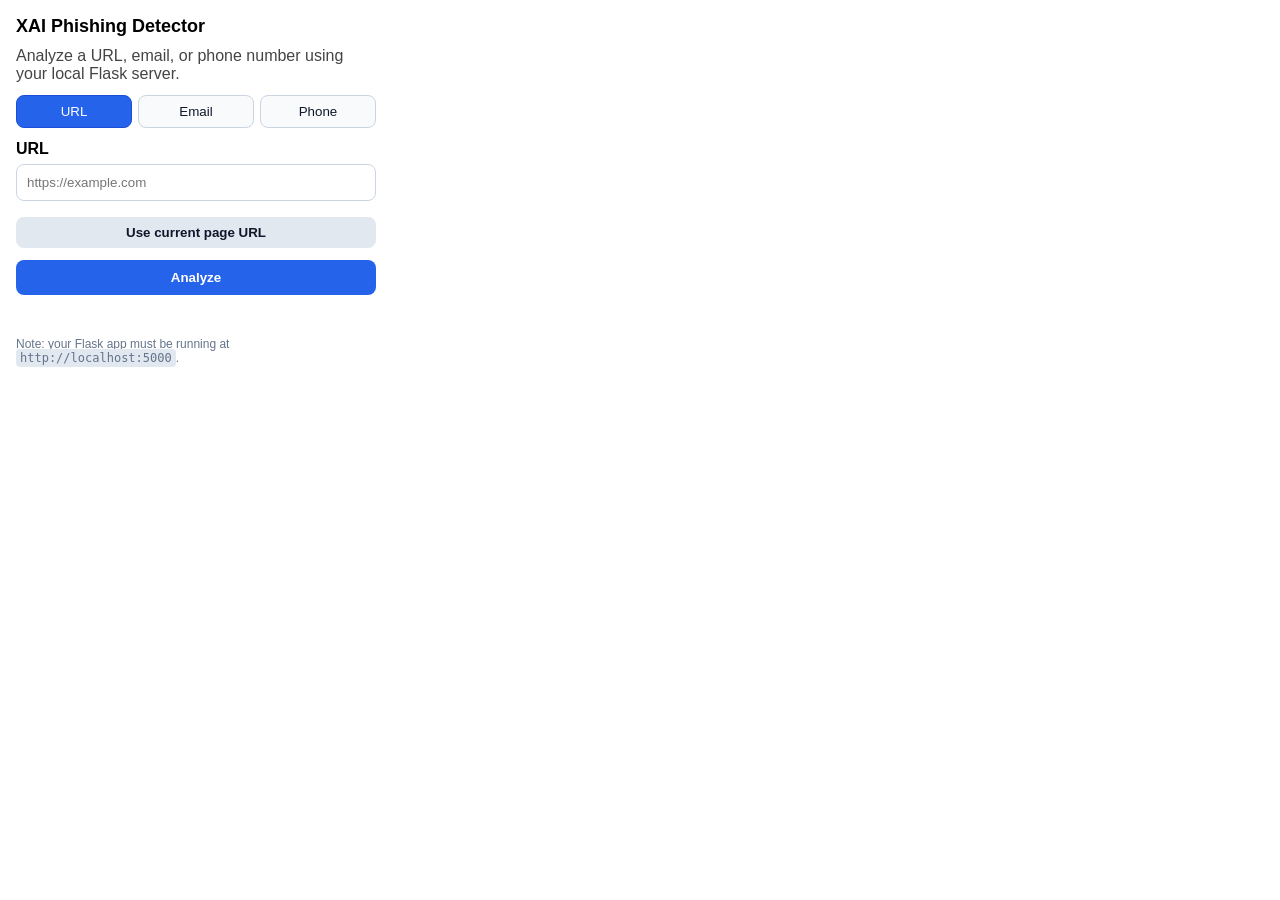
==== extension/popup.html @ 70567c49 "first commit" ====
<!DOCTYPE html>
<html lang="en">
<head>
  <meta charset="UTF-8" />
  <meta name="viewport" content="width=device-width, initial-scale=1.0" />
  <title>XAI Phishing Detector</title>
  <link rel="stylesheet" href="styles.css" />
</head>
<body>
  <div class="container">
    <h1>XAI Phishing Detector</h1>
    <p>Analyze a URL, email, or phone number using your local Flask server.</p>

    <div class="selectors">
      <button class="mode-btn active" data-mode="url">URL</button>
      <button class="mode-btn" data-mode="email">Email</button>
      <button class="mode-btn" data-mode="phone">Phone</button>
    </div>

    <form id="analyze-form">
      <div class="panel" id="url-panel">
        <label for="url-input">URL</label>
        <input id="url-input" name="url" placeholder="https://example.com" />
        <button type="button" id="fill-url-btn" class="small-btn">Use current page URL</button>
      </div>

      <div class="panel hidden" id="email-panel">
        <label for="email-sender">Sender</label>
        <input id="email-sender" name="sender" placeholder="security@example.com" />

        <label for="email-subject">Subject</label>
        <input id="email-subject" name="subject" placeholder="Urgent: Verify your account" />

        <label for="email-body">Body</label>
        <textarea id="email-body" name="body" rows="5" placeholder="Paste the email content here..."></textarea>
      </div>

      <div class="panel hidden" id="phone-panel">
        <label for="phone-input">Phone number</label>
        <input id="phone-input" name="phone" placeholder="+1 800 123 4567" />
      </div>

      <button type="submit" id="submit-btn">Analyze</button>
    </form>

    <div id="message" class="message"></div>
    <div id="result" class="result hidden"></div>
    <p class="note">Note: your Flask app must be running at <code>http://localhost:5000</code>.</p>
  </div>
  <script src="popup.js"></script>
</body>
</html>
---- extension/styles.css ----
:root {
  color-scheme: light;
  font-family: Arial, sans-serif;
}
body {
  margin: 0;
  min-width: 320px;
}
.container {
  padding: 16px;
  width: 360px;
}
h1 {
  font-size: 18px;
  margin: 0 0 10px;
}
p {
  color: #444;
  margin: 0 0 12px;
}
.selectors {
  display: flex;
  gap: 6px;
  margin-bottom: 12px;
}
.mode-btn {
  flex: 1;
  border: 1px solid #cbd5e1;
  border-radius: 8px;
  background: #f8fafc;
  color: #0f172a;
  padding: 8px 10px;
  cursor: pointer;
}
.mode-btn.active {
  background: #2563eb;
  color: white;
  border-color: #1d4ed8;
}
.panel {
  margin-bottom: 12px;
}
.hidden {
  display: none;
}
label {
  display: block;
  margin-bottom: 6px;
  font-weight: 600;
}
input,
textarea {
  width: 100%;
  padding: 10px;
  border: 1px solid #cbd5e1;
  border-radius: 8px;
  box-sizing: border-box;
  margin-bottom: 10px;
}
button[type="submit"] {
  width: 100%;
  padding: 10px;
  border: none;
  border-radius: 8px;
  background: #2563eb;
  color: white;
  font-weight: 700;
  cursor: pointer;
}
button[type="submit"]:hover,
.small-btn:hover {
  background: #1d4ed8;
}
.small-btn {
  width: 100%;
  margin-top: 6px;
  padding: 8px;
  border: none;
  border-radius: 8px;
  background: #e2e8f0;
  color: #0f172a;
  font-weight: 600;
  cursor: pointer;
}
.result {
  white-space: normal;
  background: #f8fafc;
  border: 1px solid #cbd5e1;
  border-radius: 8px;
  padding: 10px;
  margin-top: 10px;
  max-height: 360px;
  overflow: auto;
}
.result.hidden {
  display: none;
}
.result h2 {
  margin: 0 0 8px;
  font-size: 16px;
}
.result p,
.result li {
  margin: 4px 0;
  line-height: 1.4;
}
.result .field {
  display: flex;
  justify-content: space-between;
  gap: 8px;
}
.result .field strong {
  color: #0f172a;
}
.result ul {
  padding-left: 18px;
  margin: 6px 0;
}
.result .section {
  margin-bottom: 10px;
}
.message {
  margin-top: 10px;
  min-height: 22px;
  color: #dc2626;
}
.result {
  white-space: pre-wrap;
  background: #f8fafc;
  border: 1px solid #cbd5e1;
  border-radius: 8px;
  padding: 10px;
  margin-top: 10px;
  max-height: 260px;
  overflow: auto;
}
.note {
  margin-top: 10px;
  font-size: 12px;
  color: #64748b;
}
code {
  background: #e2e8f0;
  padding: 2px 4px;
  border-radius: 4px;
}
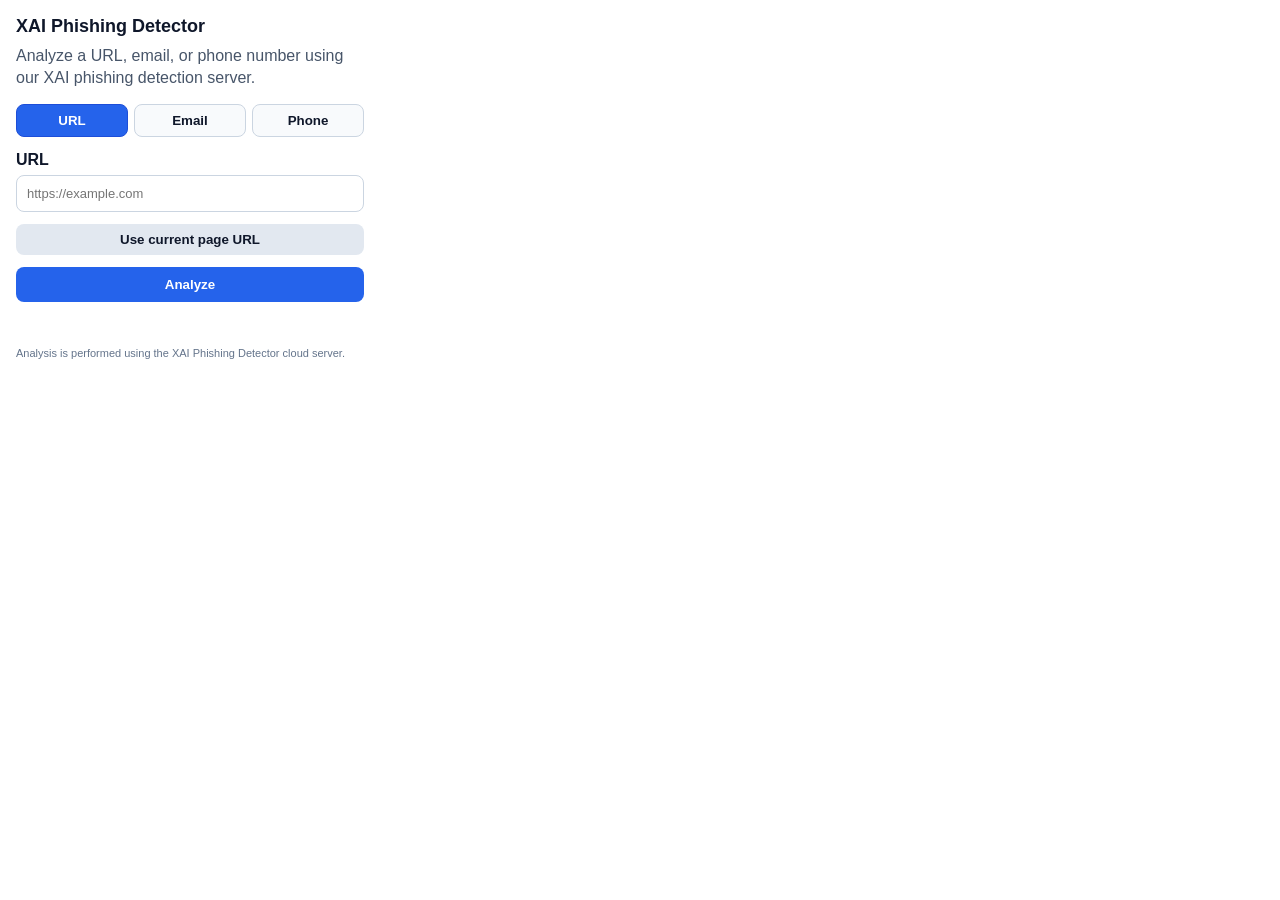
==== commit 0d3559c1: "Alignment changes" ====
--- a/extension/popup.html
+++ b/extension/popup.html
@@ -6,47 +6,173 @@
   <title>XAI Phishing Detector</title>
   <link rel="stylesheet" href="styles.css" />
 </head>
+
 <body>
+
   <div class="container">
+
     <h1>XAI Phishing Detector</h1>
-    <p>Analyze a URL, email, or phone number using your local Flask server.</p>
+
+    <p class="description">
+      Analyze a URL, email, or phone number using our
+      XAI phishing detection server.
+    </p>
+
+
+    <!-- ======================================================
+         ANALYSIS MODE SELECTOR
+    ======================================================= -->
 
     <div class="selectors">
-      <button class="mode-btn active" data-mode="url">URL</button>
-      <button class="mode-btn" data-mode="email">Email</button>
-      <button class="mode-btn" data-mode="phone">Phone</button>
+
+      <button
+        class="mode-btn active"
+        data-mode="url"
+        type="button">
+        URL
+      </button>
+
+      <button
+        class="mode-btn"
+        data-mode="email"
+        type="button">
+        Email
+      </button>
+
+      <button
+        class="mode-btn"
+        data-mode="phone"
+        type="button">
+        Phone
+      </button>
+
     </div>
 
+
+    <!-- ======================================================
+         ANALYSIS FORM
+    ======================================================= -->
+
     <form id="analyze-form">
+
+
+      <!-- ================= URL PANEL ================= -->
+
       <div class="panel" id="url-panel">
-        <label for="url-input">URL</label>
-        <input id="url-input" name="url" placeholder="https://example.com" />
-        <button type="button" id="fill-url-btn" class="small-btn">Use current page URL</button>
+
+        <label for="url-input">
+          URL
+        </label>
+
+        <input
+          id="url-input"
+          name="url"
+          type="text"
+          placeholder="https://example.com"
+          autocomplete="off"
+        />
+
+        <button
+          type="button"
+          id="fill-url-btn"
+          class="small-btn">
+          Use current page URL
+        </button>
+
       </div>
 
-      <div class="panel hidden" id="email-panel">
-        <label for="email-sender">Sender</label>
-        <input id="email-sender" name="sender" placeholder="security@example.com" />
 
-        <label for="email-subject">Subject</label>
-        <input id="email-subject" name="subject" placeholder="Urgent: Verify your account" />
+      <!-- ================= EMAIL PANEL ================= -->
 
-        <label for="email-body">Body</label>
-        <textarea id="email-body" name="body" rows="5" placeholder="Paste the email content here..."></textarea>
+      <div
+        class="panel hidden"
+        id="email-panel">
+
+        <label for="email-sender">
+          Sender Email
+        </label>
+
+        <input
+          id="email-sender"
+          name="sender"
+          type="email"
+          placeholder="security@example.com"
+          autocomplete="off"
+        />
+
+        <p class="note">
+          This mode analyzes only the sender email address.
+          No subject or email body is required.
+        </p>
+
       </div>
 
-      <div class="panel hidden" id="phone-panel">
-        <label for="phone-input">Phone number</label>
-        <input id="phone-input" name="phone" placeholder="+1 800 123 4567" />
+
+      <!-- ================= PHONE PANEL ================= -->
+
+      <div
+        class="panel hidden"
+        id="phone-panel">
+
+        <label for="phone-input">
+          Phone Number
+        </label>
+
+        <input
+          id="phone-input"
+          name="phone"
+          type="text"
+          placeholder="+1 800 123 4567"
+          autocomplete="off"
+        />
+
       </div>
 
-      <button type="submit" id="submit-btn">Analyze</button>
+
+      <!-- ================= SUBMIT ================= -->
+
+      <button
+        type="submit"
+        id="submit-btn">
+        Analyze
+      </button>
+
     </form>
 
-    <div id="message" class="message"></div>
-    <div id="result" class="result hidden"></div>
-    <p class="note">Note: your Flask app must be running at <code>http://localhost:5000</code>.</p>
+
+    <!-- ======================================================
+         STATUS MESSAGE
+    ======================================================= -->
+
+    <div
+      id="message"
+      class="message">
+    </div>
+
+
+    <!-- ======================================================
+         RESULT
+    ======================================================= -->
+
+    <div
+      id="result"
+      class="result hidden">
+    </div>
+
+
+    <!-- ======================================================
+         FOOTER NOTE
+    ======================================================= -->
+
+    <p class="note footer-note">
+      Analysis is performed using the XAI Phishing Detector
+      cloud server.
+    </p>
+
   </div>
+
+
   <script src="popup.js"></script>
+
 </body>
-</html>
+</html>
--- a/extension/styles.css
+++ b/extension/styles.css
@@ -1,146 +1,613 @@
+
 :root {
   color-scheme: light;
   font-family: Arial, sans-serif;
 }
+
+* {
+  box-sizing: border-box;
+}
+
 body {
   margin: 0;
   min-width: 320px;
-}
+  background: #ffffff;
+  color: #0f172a;
+}
+
+
+/* ============================================================
+   MAIN CONTAINER
+============================================================ */
+
 .container {
+  width: 380px;
+  max-width: 100%;
   padding: 16px;
-  width: 360px;
-}
+}
+
+
+/* ============================================================
+   HEADER
+============================================================ */
+
 h1 {
   font-size: 18px;
-  margin: 0 0 10px;
-}
-p {
-  color: #444;
-  margin: 0 0 12px;
-}
+  margin: 0 0 8px;
+  color: #0f172a;
+}
+
+.description {
+  color: #475569;
+  margin: 0 0 14px;
+  line-height: 1.4;
+}
+
+
+/* ============================================================
+   MODE SELECTOR
+============================================================ */
+
 .selectors {
   display: flex;
   gap: 6px;
-  margin-bottom: 12px;
-}
+  margin-bottom: 14px;
+}
+
 .mode-btn {
   flex: 1;
+
   border: 1px solid #cbd5e1;
   border-radius: 8px;
+
   background: #f8fafc;
   color: #0f172a;
+
   padding: 8px 10px;
+
   cursor: pointer;
-}
+
+  font-weight: 600;
+
+  transition:
+    background 0.15s ease,
+    border-color 0.15s ease;
+}
+
+.mode-btn:hover {
+  background: #e2e8f0;
+}
+
 .mode-btn.active {
   background: #2563eb;
   color: white;
   border-color: #1d4ed8;
 }
+
+
+/* ============================================================
+   PANELS
+============================================================ */
+
 .panel {
   margin-bottom: 12px;
 }
+
 .hidden {
-  display: none;
-}
+  display: none !important;
+}
+
+
+/* ============================================================
+   LABELS
+============================================================ */
+
 label {
   display: block;
+
   margin-bottom: 6px;
+
   font-weight: 600;
-}
+
+  color: #0f172a;
+}
+
+
+/* ============================================================
+   INPUTS
+============================================================ */
+
 input,
 textarea {
   width: 100%;
+
   padding: 10px;
+
   border: 1px solid #cbd5e1;
   border-radius: 8px;
-  box-sizing: border-box;
-  margin-bottom: 10px;
-}
+
+  background: white;
+
+  color: #0f172a;
+
+  font-size: 13px;
+
+  outline: none;
+}
+
+input:focus,
+textarea:focus {
+  border-color: #2563eb;
+  box-shadow:
+    0 0 0 2px rgba(37, 99, 235, 0.12);
+}
+
+input {
+  margin-bottom: 8px;
+}
+
+
+/* ============================================================
+   SUBMIT BUTTON
+============================================================ */
+
 button[type="submit"] {
   width: 100%;
+
   padding: 10px;
+
   border: none;
   border-radius: 8px;
+
   background: #2563eb;
   color: white;
+
   font-weight: 700;
+
   cursor: pointer;
-}
-button[type="submit"]:hover,
-.small-btn:hover {
+
+  transition:
+    background 0.15s ease,
+    opacity 0.15s ease;
+}
+
+button[type="submit"]:hover {
   background: #1d4ed8;
 }
+
+button[type="submit"]:disabled {
+  opacity: 0.65;
+  cursor: wait;
+}
+
+
+/* ============================================================
+   SMALL BUTTON
+============================================================ */
+
 .small-btn {
   width: 100%;
-  margin-top: 6px;
+
+  margin-top: 4px;
+
   padding: 8px;
+
   border: none;
   border-radius: 8px;
+
   background: #e2e8f0;
   color: #0f172a;
+
   font-weight: 600;
+
   cursor: pointer;
 }
-.result {
-  white-space: normal;
-  background: #f8fafc;
-  border: 1px solid #cbd5e1;
-  border-radius: 8px;
-  padding: 10px;
-  margin-top: 10px;
-  max-height: 360px;
-  overflow: auto;
-}
-.result.hidden {
-  display: none;
-}
-.result h2 {
-  margin: 0 0 8px;
-  font-size: 16px;
-}
-.result p,
-.result li {
-  margin: 4px 0;
-  line-height: 1.4;
-}
-.result .field {
-  display: flex;
-  justify-content: space-between;
-  gap: 8px;
-}
-.result .field strong {
-  color: #0f172a;
-}
-.result ul {
-  padding-left: 18px;
-  margin: 6px 0;
-}
-.result .section {
-  margin-bottom: 10px;
-}
+
+.small-btn:hover {
+  background: #cbd5e1;
+}
+
+
+/* ============================================================
+   MESSAGE
+============================================================ */
+
 .message {
   margin-top: 10px;
+
   min-height: 22px;
+
   color: #dc2626;
-}
+
+  font-size: 12px;
+
+  line-height: 1.4;
+}
+
+
+/* ============================================================
+   RESULT CONTAINER
+============================================================ */
+
 .result {
-  white-space: pre-wrap;
+  width: 100%;
+
+  margin-top: 10px;
+
+  padding: 12px;
+
   background: #f8fafc;
+
   border: 1px solid #cbd5e1;
-  border-radius: 8px;
-  padding: 10px;
-  margin-top: 10px;
-  max-height: 260px;
-  overflow: auto;
-}
+
+  border-radius: 10px;
+
+  max-height: 440px;
+
+  overflow-y: auto;
+  overflow-x: hidden;
+}
+
+.result.hidden {
+  display: none !important;
+}
+
+
+/* ============================================================
+   RESULT HEADINGS
+============================================================ */
+
+.result h2 {
+  margin: 0 0 10px;
+
+  font-size: 16px;
+
+  color: #0f172a;
+}
+
+.result h3 {
+  margin: 14px 0 8px;
+
+  padding-bottom: 6px;
+
+  border-bottom: 1px solid #e2e8f0;
+
+  font-size: 13px;
+
+  color: #1e293b;
+}
+
+
+/* ============================================================
+   SECTIONS
+============================================================ */
+
+.result .section {
+  margin-bottom: 12px;
+}
+
+.result .section:last-child {
+  margin-bottom: 0;
+}
+
+
+/* ============================================================
+   SUMMARY
+============================================================ */
+
+.result .summary {
+  display: flex;
+
+  flex-direction: column;
+
+  gap: 0;
+}
+
+
+.result .field {
+  display: grid;
+
+  grid-template-columns: 105px minmax(0, 1fr);
+
+  align-items: start;
+
+  gap: 8px;
+
+  padding: 7px 0;
+
+  border-bottom: 1px solid #e2e8f0;
+}
+
+
+.result .field:last-child {
+  border-bottom: none;
+}
+
+
+.result .field strong {
+  color: #475569;
+
+  font-size: 11px;
+
+  font-weight: 700;
+}
+
+
+.result .field > span {
+  min-width: 0;
+
+  color: #0f172a;
+
+  font-size: 11px;
+
+  font-weight: 600;
+
+  text-align: right;
+
+  overflow-wrap: anywhere;
+}
+
+
+/* ============================================================
+   INPUT VALUE
+============================================================ */
+
+.result .input-value {
+  word-break: break-all;
+}
+
+
+/* ============================================================
+   CONFIDENCE
+============================================================ */
+
+.confidence {
+  margin-left: 5px;
+
+  font-size: 10px;
+
+  color: #64748b;
+
+  font-weight: 600;
+}
+
+
+/* ============================================================
+   PREDICTION BADGES
+============================================================ */
+
+.prediction {
+  display: inline-block;
+
+  padding: 3px 7px;
+
+  border-radius: 999px;
+
+  font-size: 9px;
+
+  font-weight: 700;
+
+  white-space: nowrap;
+}
+
+
+.prediction.phishing {
+  background: #fee2e2;
+
+  color: #b91c1c;
+}
+
+
+.prediction.legitimate {
+  background: #dcfce7;
+
+  color: #15803d;
+}
+
+
+/* ============================================================
+   TABLE WRAPPER
+============================================================ */
+
+.table-wrapper {
+  width: 100%;
+
+  overflow-x: auto;
+
+  border: 1px solid #e2e8f0;
+
+  border-radius: 7px;
+
+  background: white;
+}
+
+
+/* ============================================================
+   RESULT TABLE
+============================================================ */
+
+.result-table {
+  width: 100%;
+
+  border-collapse: collapse;
+
+  table-layout: fixed;
+
+  font-size: 10px;
+}
+
+
+.result-table th {
+  padding: 7px 4px;
+
+  background: #e2e8f0;
+
+  color: #0f172a;
+
+  font-size: 9px;
+
+  font-weight: 700;
+
+  text-align: center;
+
+  border-bottom: 1px solid #cbd5e1;
+
+  white-space: normal;
+}
+
+
+.result-table th:first-child {
+  text-align: left;
+}
+
+
+.result-table td {
+  padding: 7px 4px;
+
+  color: #334155;
+
+  text-align: center;
+
+  vertical-align: middle;
+
+  border-bottom: 1px solid #e2e8f0;
+
+  overflow-wrap: anywhere;
+}
+
+
+.result-table td:first-child {
+  text-align: left;
+}
+
+
+.result-table tr:last-child td {
+  border-bottom: none;
+}
+
+
+.result-table td strong {
+  color: #0f172a;
+
+  font-weight: 700;
+}
+
+
+/* Column widths */
+
+.result-table th:nth-child(1),
+.result-table td:nth-child(1) {
+  width: 28%;
+}
+
+.result-table th:nth-child(2),
+.result-table td:nth-child(2) {
+  width: 25%;
+}
+
+.result-table th:nth-child(3),
+.result-table td:nth-child(3) {
+  width: 24%;
+}
+
+.result-table th:nth-child(4),
+.result-table td:nth-child(4) {
+  width: 23%;
+}
+
+
+/* ============================================================
+   TOP FEATURES / EXTRACTED FEATURES
+============================================================ */
+
+.feature-list {
+  display: flex;
+
+  flex-direction: column;
+
+  gap: 5px;
+
+  margin: 0;
+
+  padding: 0;
+}
+
+
+.feature-item {
+  display: grid;
+
+  grid-template-columns:
+    minmax(0, 1fr)
+    80px;
+
+  align-items: center;
+
+  gap: 8px;
+
+  padding: 7px 8px;
+
+  background: white;
+
+  border: 1px solid #e2e8f0;
+
+  border-radius: 6px;
+}
+
+
+.feature-name {
+  min-width: 0;
+
+  color: #334155;
+
+  font-size: 10px;
+
+  overflow-wrap: anywhere;
+}
+
+
+.feature-value {
+  color: #0f172a;
+
+  font-size: 10px;
+
+  font-weight: 700;
+
+  text-align: right;
+
+  overflow-wrap: anywhere;
+}
+
+
+/* ============================================================
+   NOTES
+============================================================ */
+
 .note {
-  margin-top: 10px;
-  font-size: 12px;
+  margin: 8px 0 0;
+
+  font-size: 11px;
+
+  line-height: 1.4;
+
   color: #64748b;
 }
+
+
+.footer-note {
+  margin-top: 12px;
+}
+
+
+/* ============================================================
+   CODE
+============================================================ */
+
 code {
   background: #e2e8f0;
+
   padding: 2px 4px;
+
   border-radius: 4px;
-}
+
+  font-size: 10px;
+}
